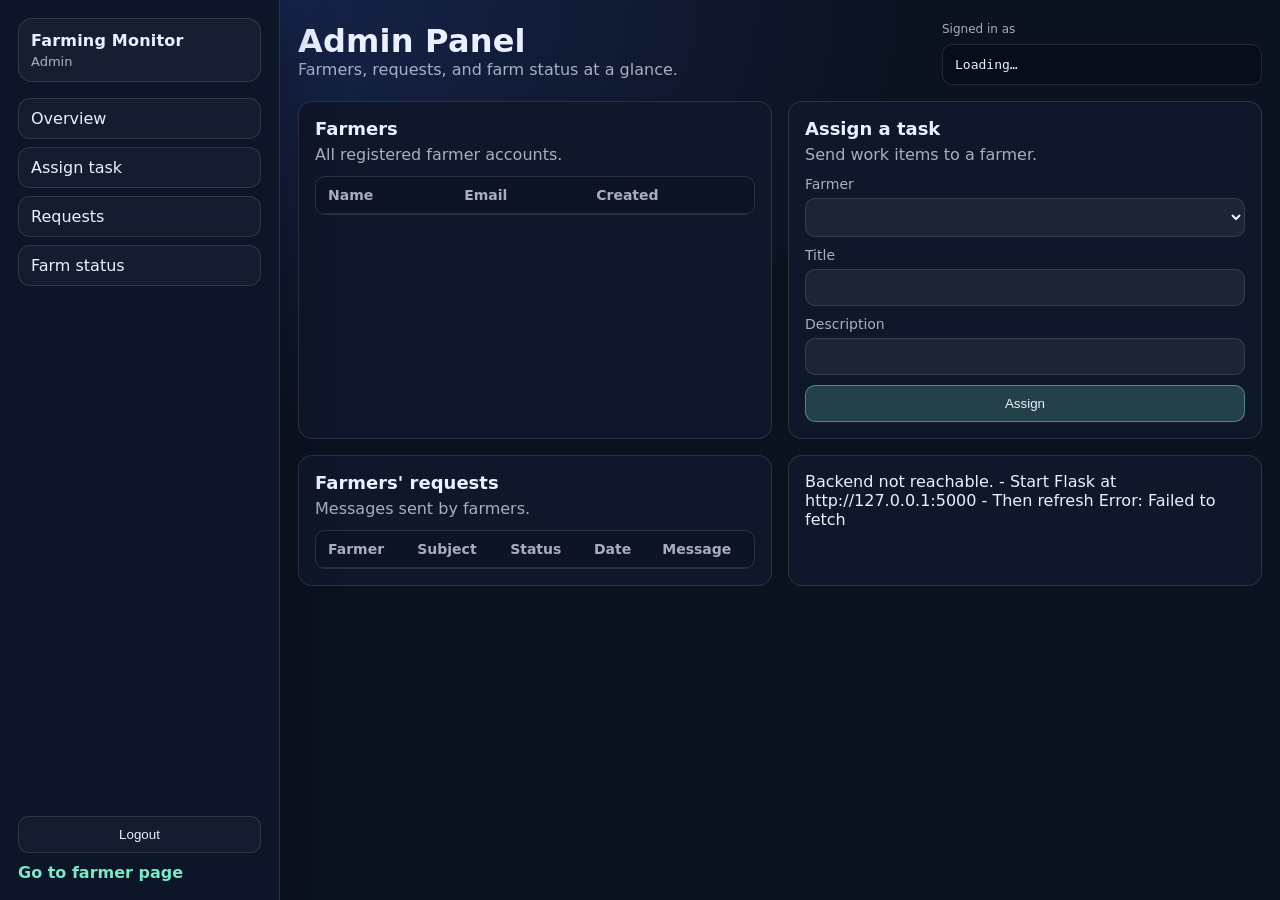
==== frontend/admin.html @ dcf74fb5 "a" ====
<!doctype html>
<html lang="en">
  <head>
    <meta charset="utf-8" />
    <meta name="viewport" content="width=device-width, initial-scale=1" />
    <title>Farming Monitor - Admin</title>
    <link rel="stylesheet" href="./styles.css" />
  </head>
  <body>
    <div class="appShell">
      <aside class="sidebar">
        <div class="brand">
          <div class="brandTitle">Farming Monitor</div>
          <div class="brandSubtitle">Admin</div>
        </div>
        <nav class="nav">
          <a class="navLink" href="#overview">Overview</a>
          <a class="navLink" href="#assign">Assign task</a>
          <a class="navLink" href="#requests">Requests</a>
          <a class="navLink" href="#status">Farm status</a>
        </nav>
        <div class="sidebarFooter">
          <button id="logoutBtn" type="button" class="btn secondary">Logout</button>
          <a class="link" href="/app">Go to farmer page</a>
        </div>
      </aside>

      <main class="content">
        <header class="topbar">
          <div>
            <h1 class="pageTitle">Admin Panel</h1>
            <p class="muted">Farmers, requests, and farm status at a glance.</p>
          </div>
          <div class="profileBox">
            <div class="profileLabel">Signed in as</div>
            <pre id="me" class="status">Loading…</pre>
          </div>
        </header>

        <section class="grid2">
          <section class="card" id="overview">
            <div class="cardHead">
              <h2>Farmers</h2>
              <p class="muted">All registered farmer accounts.</p>
            </div>
            <div class="tableWrap">
              <table class="table" id="farmersTable">
                <thead>
                  <tr>
                    <th>Name</th>
                    <th>Email</th>
                    <th>Created</th>
                  </tr>
                </thead>
                <tbody></tbody>
              </table>
            </div>
          </section>

          <section class="card" id="assign">
            <div class="cardHead">
              <h2>Assign a task</h2>
              <p class="muted">Send work items to a farmer.</p>
            </div>
            <form id="assignTaskForm" class="form">
              <label>
                Farmer
                <select name="farmer_id" id="farmerSelect" required></select>
              </label>
              <label>
                Title
                <input name="title" required />
              </label>
              <label>
                Description
                <input name="description" />
              </label>
              <button type="submit" class="btn">Assign</button>
            </form>
          </section>

          <section class="card" id="requests">
            <div class="cardHead">
              <h2>Farmers' requests</h2>
              <p class="muted">Messages sent by farmers.</p>
            </div>
            <div class="tableWrap">
              <table class="table" id="adminRequestsTable">
                <thead>
                  <tr>
                    <th>Farmer</th>
                    <th>Subject</th>
                    <th>Status</th>
                    <th>Date</th>
                    <th>Message</th>
                  </tr>
                </thead>
                <tbody></tbody>
              </table>
            </div>
          </section>

          <section class="card" id="status">
            <div class="cardHead">
              <h2>Farm status overview</h2>
              <p class="muted">Latest updates per farmer.</p>
            </div>
            <div class="tableWrap">
              <table class="table" id="farmStatusTable">
                <thead>
                  <tr>
                    <th>Farmer</th>
                    <th>Health</th>
                    <th>Crop type</th>
                    <th>Moisture</th>
                    <th>Updated</th>
                  </tr>
                </thead>
                <tbody></tbody>
              </table>
            </div>
          </section>
        </section>
      </main>
    </div>

    <script src="./app.js"></script>
  </body>
</html>
---- frontend/styles.css ----
:root {
  --bg: #0b1220;
  --panel: #0f1930;
  --card: #111b31;
  --text: #eaf0ff;
  --muted: rgba(234, 240, 255, 0.7);
  --border: rgba(234, 240, 255, 0.12);
  --accent: #7ae7c7;
  --danger: #ff6b6b;
  --shadow: 0 18px 50px rgba(0, 0, 0, 0.35);
}

* {
  box-sizing: border-box;
}

body {
  margin: 0;
  font-family: system-ui, -apple-system, Segoe UI, Roboto, Arial, sans-serif;
  background: radial-gradient(1200px 800px at 20% 0%, #16244a 0%, var(--bg) 55%);
  color: var(--text);
}

.container {
  max-width: 860px;
  margin: 0 auto;
  padding: 28px 16px 56px;
  display: grid;
  gap: 16px;
}

.header h1 {
  margin: 0 0 6px;
  letter-spacing: 0.2px;
}

.muted {
  margin: 0;
  color: var(--muted);
}

.appShell {
  min-height: 100vh;
  display: grid;
  grid-template-columns: 280px 1fr;
  width: 100%;
}

.sidebar {
  position: sticky;
  top: 0;
  height: 100vh;
  padding: 18px;
  border-right: 1px solid var(--border);
  background: color-mix(in srgb, var(--panel) 86%, black 14%);
  box-shadow: var(--shadow);
  display: flex;
  flex-direction: column;
  gap: 16px;
}

.brand {
  padding: 12px;
  border: 1px solid var(--border);
  border-radius: 14px;
  background: rgba(255, 255, 255, 0.04);
}

.brandTitle {
  font-weight: 900;
  letter-spacing: 0.2px;
}

.brandSubtitle {
  margin-top: 4px;
  color: var(--muted);
  font-size: 13px;
}

.nav {
  display: grid;
  gap: 8px;
}

.navLink {
  color: var(--text);
  text-decoration: none;
  padding: 10px 12px;
  border: 1px solid var(--border);
  border-radius: 12px;
  background: rgba(255, 255, 255, 0.03);
}

.navLink:hover {
  border-color: color-mix(in srgb, var(--accent) 28%, var(--border) 72%);
  background: rgba(255, 255, 255, 0.05);
}

.sidebarFooter {
  margin-top: auto;
  display: grid;
  gap: 10px;
}

.content {
  padding: 22px 18px 56px;
  width: 100%;
  overflow-x: hidden;
}

.content > * {
  max-width: 1240px;
  margin-left: auto;
  margin-right: auto;
}

.topbar {
  display: flex;
  align-items: flex-start;
  justify-content: space-between;
  gap: 14px;
  margin-bottom: 16px;
}

.pageTitle {
  margin: 0;
  letter-spacing: 0.2px;
}

.profileBox {
  min-width: 320px;
  max-width: 520px;
}

.profileLabel {
  color: var(--muted);
  font-size: 12px;
  margin: 0 0 8px;
}

.grid2 {
  display: grid;
  grid-template-columns: minmax(0, 1fr) minmax(0, 1fr);
  gap: 16px;
}

@media (max-width: 980px) {
  .appShell {
    grid-template-columns: 1fr;
  }
  .sidebar {
    position: relative;
    height: auto;
    box-shadow: none;
  }
  .grid2 {
    grid-template-columns: 1fr;
  }
  .profileBox {
    min-width: auto;
  }
}

@media (max-width: 640px) {
  .topbar {
    flex-direction: column;
  }
  .profileBox {
    width: 100%;
    max-width: none;
  }
}

.card {
  background: color-mix(in srgb, var(--card) 86%, black 14%);
  border: 1px solid var(--border);
  border-radius: 14px;
  padding: 16px;
}

.card h2 {
  margin: 0 0 12px;
  font-size: 18px;
}

.cardHead {
  display: grid;
  gap: 6px;
  margin-bottom: 12px;
}

.cardHead h2 {
  margin: 0;
}

.form {
  display: grid;
  gap: 10px;
}

.formRow {
  display: grid;
  grid-template-columns: 1fr 1fr;
  gap: 10px;
}

@media (max-width: 640px) {
  .formRow {
    grid-template-columns: 1fr;
  }
}

label {
  display: grid;
  gap: 6px;
  font-size: 14px;
  color: var(--muted);
}

input {
  border-radius: 10px;
  border: 1px solid var(--border);
  background: rgba(255, 255, 255, 0.06);
  color: var(--text);
  padding: 10px 12px;
  outline: none;
}

select {
  border-radius: 10px;
  border: 1px solid var(--border);
  background: rgba(255, 255, 255, 0.06);
  color: var(--text);
  padding: 10px 12px;
  outline: none;
}

input:focus {
  border-color: color-mix(in srgb, var(--accent) 40%, var(--border) 60%);
}

select:focus {
  border-color: color-mix(in srgb, var(--accent) 40%, var(--border) 60%);
}

button {
  border: 1px solid color-mix(in srgb, var(--accent) 35%, var(--border) 65%);
  background: color-mix(in srgb, var(--accent) 20%, transparent 80%);
  color: var(--text);
  border-radius: 10px;
  padding: 10px 12px;
  cursor: pointer;
}

button:hover {
  background: color-mix(in srgb, var(--accent) 28%, transparent 72%);
}

.row {
  display: flex;
  gap: 10px;
  align-items: center;
  flex-wrap: wrap;
}

.btn {
  border: 1px solid color-mix(in srgb, var(--accent) 35%, var(--border) 65%);
  background: color-mix(in srgb, var(--accent) 20%, transparent 80%);
  color: var(--text);
  border-radius: 10px;
  padding: 10px 12px;
  cursor: pointer;
}

.btn:hover {
  background: color-mix(in srgb, var(--accent) 28%, transparent 72%);
}

.btn.secondary {
  border-color: var(--border);
  background: rgba(255, 255, 255, 0.03);
}

.link {
  color: var(--accent);
  text-decoration: none;
  font-weight: 600;
}

.status {
  margin: 0;
  padding: 12px;
  border-radius: 10px;
  border: 1px solid var(--border);
  background: rgba(0, 0, 0, 0.22);
  overflow: auto;
}

.status.error {
  border-color: color-mix(in srgb, var(--danger) 45%, var(--border) 55%);
  color: color-mix(in srgb, var(--danger) 80%, var(--text) 20%);
}

.tableWrap {
  width: 100%;
  overflow: auto;
  border-radius: 10px;
  border: 1px solid var(--border);
}

.table {
  width: 100%;
  border-collapse: collapse;
  min-width: 0;
}

.table th,
.table td {
  word-break: break-word;
}

.table th,
.table td {
  padding: 10px 12px;
  border-bottom: 1px solid var(--border);
  text-align: left;
  vertical-align: top;
  font-size: 14px;
}

.table th {
  color: var(--muted);
  font-weight: 700;
  background: rgba(0, 0, 0, 0.12);
}

.table tr:last-child td {
  border-bottom: none;
}
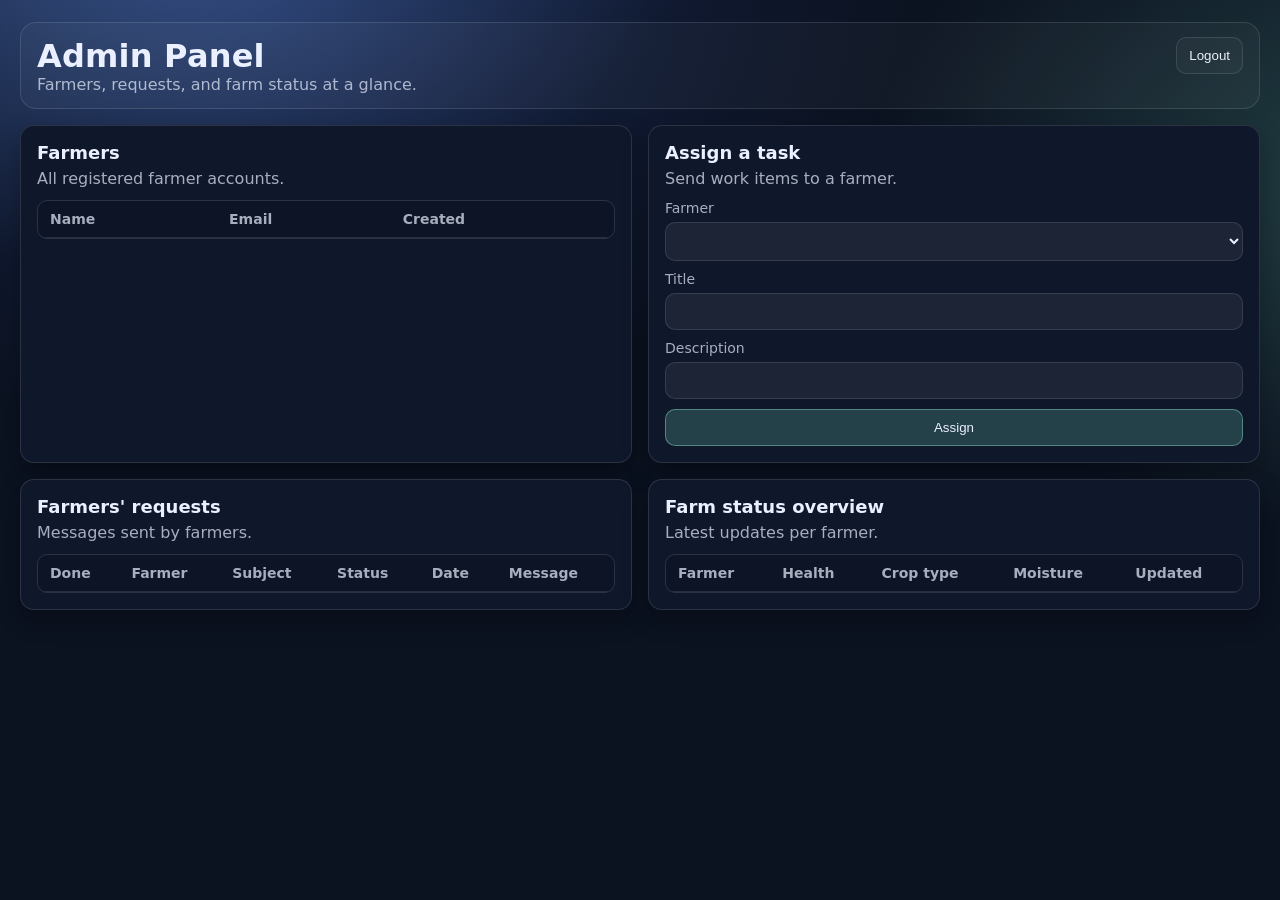
==== commit c3d8938c: "fix" ====
--- a/frontend/admin.html
+++ b/frontend/admin.html
@@ -8,32 +8,14 @@
   </head>
   <body>
     <div class="appShell">
-      <aside class="sidebar">
-        <div class="brand">
-          <div class="brandTitle">Farming Monitor</div>
-          <div class="brandSubtitle">Admin</div>
-        </div>
-        <nav class="nav">
-          <a class="navLink" href="#overview">Overview</a>
-          <a class="navLink" href="#assign">Assign task</a>
-          <a class="navLink" href="#requests">Requests</a>
-          <a class="navLink" href="#status">Farm status</a>
-        </nav>
-        <div class="sidebarFooter">
-          <button id="logoutBtn" type="button" class="btn secondary">Logout</button>
-          <a class="link" href="/app">Go to farmer page</a>
-        </div>
-      </aside>
-
       <main class="content">
         <header class="topbar">
           <div>
             <h1 class="pageTitle">Admin Panel</h1>
             <p class="muted">Farmers, requests, and farm status at a glance.</p>
           </div>
-          <div class="profileBox">
-            <div class="profileLabel">Signed in as</div>
-            <pre id="me" class="status">Loading…</pre>
+          <div class="row">
+            <button id="logoutBtn" type="button" class="btn secondary">Logout</button>
           </div>
         </header>
 
@@ -88,6 +70,7 @@
               <table class="table" id="adminRequestsTable">
                 <thead>
                   <tr>
+                    <th>Done</th>
                     <th>Farmer</th>
                     <th>Subject</th>
                     <th>Status</th>
--- a/frontend/styles.css
+++ b/frontend/styles.css
@@ -6,8 +6,10 @@
   --muted: rgba(234, 240, 255, 0.7);
   --border: rgba(234, 240, 255, 0.12);
   --accent: #7ae7c7;
+  --accent2: #76a9ff;
   --danger: #ff6b6b;
   --shadow: 0 18px 50px rgba(0, 0, 0, 0.35);
+  --shadow2: 0 10px 24px rgba(0, 0, 0, 0.28);
 }
 
 * {
@@ -17,8 +19,73 @@
 body {
   margin: 0;
   font-family: system-ui, -apple-system, Segoe UI, Roboto, Arial, sans-serif;
-  background: radial-gradient(1200px 800px at 20% 0%, #16244a 0%, var(--bg) 55%);
-  color: var(--text);
+  background:
+    radial-gradient(900px 600px at 12% -10%, rgba(118, 169, 255, 0.35) 0%, rgba(118, 169, 255, 0) 60%),
+    radial-gradient(900px 600px at 110% 20%, rgba(122, 231, 199, 0.22) 0%, rgba(122, 231, 199, 0) 60%),
+    radial-gradient(1200px 800px at 20% 0%, #16244a 0%, var(--bg) 55%);
+  color: var(--text);
+}
+
+/* --------------------
+   Auth (login/register)
+   -------------------- */
+.authShell {
+  min-height: 100vh;
+  display: grid;
+  grid-template-columns: 1.1fr 1fr;
+}
+
+.authBrand {
+  padding: 54px 28px;
+  border-right: 1px solid var(--border);
+  background: color-mix(in srgb, var(--panel) 84%, black 16%);
+  box-shadow: var(--shadow);
+  display: grid;
+  align-content: center;
+  gap: 14px;
+}
+
+.authBrandTitle {
+  font-size: 42px;
+  font-weight: 950;
+  letter-spacing: 0.2px;
+  line-height: 1.05;
+  margin: 0;
+}
+
+.authBrandText {
+  margin: 0;
+  max-width: 56ch;
+  color: var(--muted);
+}
+
+.authMain {
+  padding: 34px 18px;
+  display: grid;
+  align-content: center;
+}
+
+.authGrid {
+  width: 100%;
+  max-width: 760px;
+  margin: 0 auto;
+  display: grid;
+  grid-template-columns: 1fr 1fr;
+  gap: 16px;
+}
+
+@media (max-width: 980px) {
+  .authShell {
+    grid-template-columns: 1fr;
+  }
+  .authBrand {
+    border-right: none;
+    border-bottom: 1px solid var(--border);
+    box-shadow: none;
+  }
+  .authGrid {
+    grid-template-columns: 1fr;
+  }
 }
 
 .container {
@@ -41,8 +108,7 @@
 
 .appShell {
   min-height: 100vh;
-  display: grid;
-  grid-template-columns: 280px 1fr;
+  display: block;
   width: 100%;
 }
 
@@ -120,6 +186,10 @@
   justify-content: space-between;
   gap: 14px;
   margin-bottom: 16px;
+  padding: 14px 16px;
+  border: 1px solid var(--border);
+  border-radius: 16px;
+  background: rgba(255, 255, 255, 0.03);
 }
 
 .pageTitle {
@@ -176,6 +246,7 @@
   border: 1px solid var(--border);
   border-radius: 14px;
   padding: 16px;
+  box-shadow: var(--shadow2);
 }
 
 .card h2 {
@@ -281,6 +352,27 @@
   background: rgba(255, 255, 255, 0.03);
 }
 
+.meChip {
+  display: inline-flex;
+  align-items: center;
+  gap: 8px;
+  padding: 10px 12px;
+  border-radius: 12px;
+  border: 1px solid var(--border);
+  background: rgba(0, 0, 0, 0.18);
+  color: var(--text);
+  font-size: 13px;
+  line-height: 1.2;
+  white-space: nowrap;
+  overflow: hidden;
+  text-overflow: ellipsis;
+}
+
+.meChip.error {
+  border-color: color-mix(in srgb, var(--danger) 45%, var(--border) 55%);
+  color: color-mix(in srgb, var(--danger) 85%, var(--text) 15%);
+}
+
 .link {
   color: var(--accent);
   text-decoration: none;
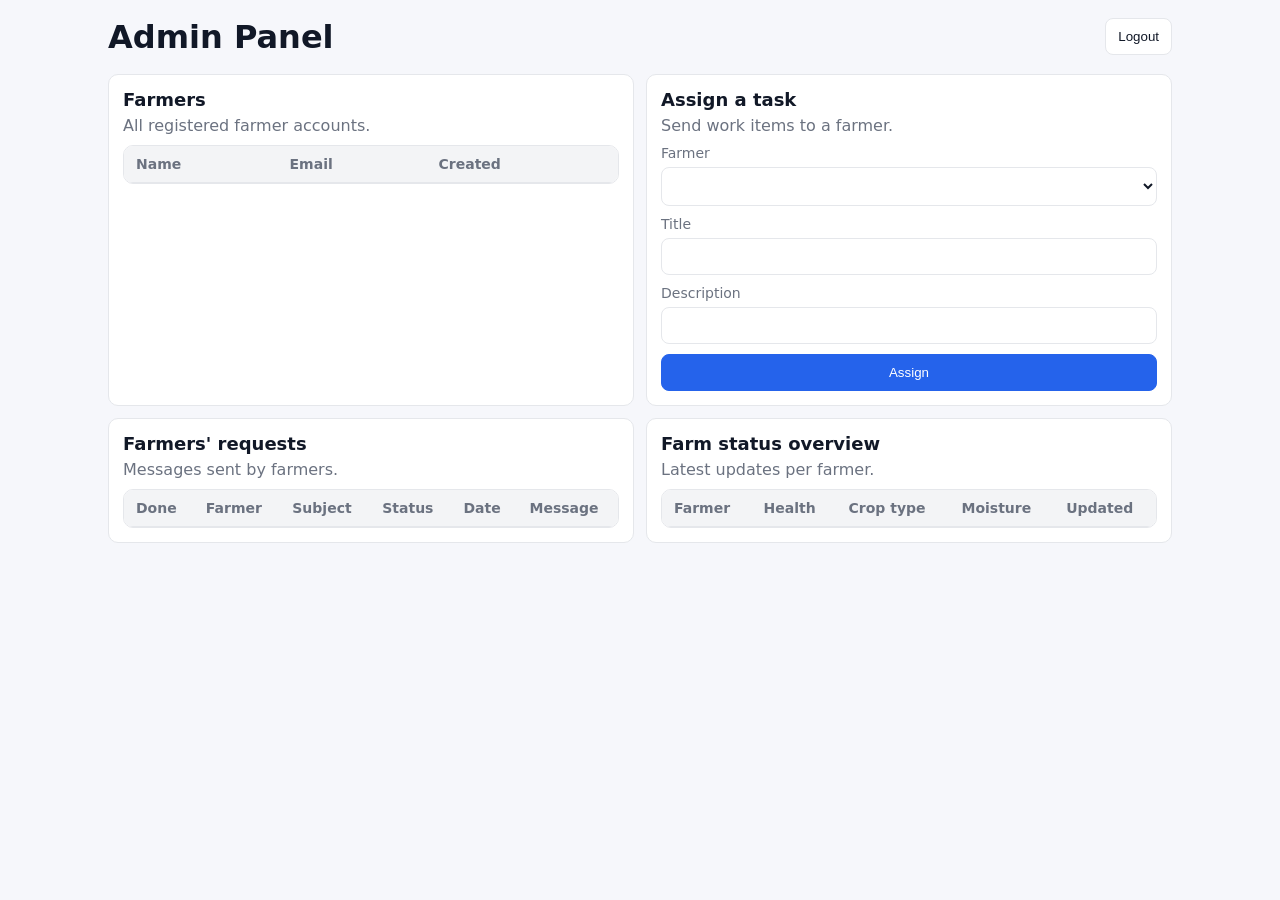
==== commit 5d3f5494: "moded" ====
--- a/frontend/admin.html
+++ b/frontend/admin.html
@@ -12,7 +12,6 @@
         <header class="topbar">
           <div>
             <h1 class="pageTitle">Admin Panel</h1>
-            <p class="muted">Farmers, requests, and farm status at a glance.</p>
           </div>
           <div class="row">
             <button id="logoutBtn" type="button" class="btn secondary">Logout</button>
--- a/frontend/styles.css
+++ b/frontend/styles.css
@@ -1,15 +1,11 @@
 :root {
-  --bg: #0b1220;
-  --panel: #0f1930;
-  --card: #111b31;
-  --text: #eaf0ff;
-  --muted: rgba(234, 240, 255, 0.7);
-  --border: rgba(234, 240, 255, 0.12);
-  --accent: #7ae7c7;
-  --accent2: #76a9ff;
-  --danger: #ff6b6b;
-  --shadow: 0 18px 50px rgba(0, 0, 0, 0.35);
-  --shadow2: 0 10px 24px rgba(0, 0, 0, 0.28);
+  --bg: #f6f7fb;
+  --card: #ffffff;
+  --text: #111827;
+  --muted: #6b7280;
+  --border: #e5e7eb;
+  --primary: #2563eb;
+  --danger: #dc2626;
 }
 
 * {
@@ -19,312 +15,149 @@
 body {
   margin: 0;
   font-family: system-ui, -apple-system, Segoe UI, Roboto, Arial, sans-serif;
-  background:
-    radial-gradient(900px 600px at 12% -10%, rgba(118, 169, 255, 0.35) 0%, rgba(118, 169, 255, 0) 60%),
-    radial-gradient(900px 600px at 110% 20%, rgba(122, 231, 199, 0.22) 0%, rgba(122, 231, 199, 0) 60%),
-    radial-gradient(1200px 800px at 20% 0%, #16244a 0%, var(--bg) 55%);
+  background: var(--bg);
   color: var(--text);
 }
 
-/* --------------------
-   Auth (login/register)
-   -------------------- */
+.muted {
+  margin: 0;
+  color: var(--muted);
+}
+
+/* Auth (login/register) */
 .authShell {
   min-height: 100vh;
   display: grid;
-  grid-template-columns: 1.1fr 1fr;
+  grid-template-columns: 1fr;
 }
 
 .authBrand {
-  padding: 54px 28px;
-  border-right: 1px solid var(--border);
-  background: color-mix(in srgb, var(--panel) 84%, black 16%);
-  box-shadow: var(--shadow);
-  display: grid;
-  align-content: center;
-  gap: 14px;
+  padding: 28px 18px;
+  border-bottom: 1px solid var(--border);
+  background: var(--card);
 }
 
 .authBrandTitle {
-  font-size: 42px;
-  font-weight: 950;
-  letter-spacing: 0.2px;
-  line-height: 1.05;
-  margin: 0;
+  margin: 0 0 8px;
+  font-size: 28px;
 }
 
 .authBrandText {
   margin: 0;
-  max-width: 56ch;
-  color: var(--muted);
+  color: var(--muted);
+  max-width: 70ch;
 }
 
 .authMain {
-  padding: 34px 18px;
-  display: grid;
-  align-content: center;
+  padding: 18px;
 }
 
 .authGrid {
-  width: 100%;
-  max-width: 760px;
+  max-width: 900px;
   margin: 0 auto;
   display: grid;
-  grid-template-columns: 1fr 1fr;
-  gap: 16px;
-}
-
-@media (max-width: 980px) {
-  .authShell {
-    grid-template-columns: 1fr;
+  grid-template-columns: 1fr;
+  gap: 12px;
+}
+
+@media (min-width: 900px) {
+  .authGrid {
+    grid-template-columns: 1fr 1fr;
   }
-  .authBrand {
-    border-right: none;
-    border-bottom: 1px solid var(--border);
-    box-shadow: none;
-  }
-  .authGrid {
-    grid-template-columns: 1fr;
-  }
-}
-
-.container {
-  max-width: 860px;
-  margin: 0 auto;
-  padding: 28px 16px 56px;
-  display: grid;
-  gap: 16px;
-}
-
-.header h1 {
-  margin: 0 0 6px;
-  letter-spacing: 0.2px;
-}
-
-.muted {
-  margin: 0;
-  color: var(--muted);
-}
-
+}
+
+/* App layout */
 .appShell {
   min-height: 100vh;
-  display: block;
-  width: 100%;
-}
-
-.sidebar {
-  position: sticky;
-  top: 0;
-  height: 100vh;
+}
+
+.content {
+  max-width: 1100px;
+  margin: 0 auto;
   padding: 18px;
-  border-right: 1px solid var(--border);
-  background: color-mix(in srgb, var(--panel) 86%, black 14%);
-  box-shadow: var(--shadow);
+}
+
+.topbar {
   display: flex;
-  flex-direction: column;
-  gap: 16px;
-}
-
-.brand {
-  padding: 12px;
+  flex-wrap: wrap;
+  align-items: flex-start;
+  justify-content: space-between;
+  gap: 12px;
+  margin-bottom: 12px;
+}
+
+.pageTitle {
+  margin: 0 0 6px;
+}
+
+.grid2 {
+  display: grid;
+  grid-template-columns: 1fr;
+  gap: 12px;
+}
+
+@media (min-width: 980px) {
+  .grid2 {
+    grid-template-columns: 1fr 1fr;
+  }
+}
+
+/* Cards / forms */
+.card {
+  background: var(--card);
   border: 1px solid var(--border);
-  border-radius: 14px;
-  background: rgba(255, 255, 255, 0.04);
-}
-
-.brandTitle {
-  font-weight: 900;
-  letter-spacing: 0.2px;
-}
-
-.brandSubtitle {
-  margin-top: 4px;
-  color: var(--muted);
-  font-size: 13px;
-}
-
-.nav {
-  display: grid;
-  gap: 8px;
-}
-
-.navLink {
-  color: var(--text);
-  text-decoration: none;
+  border-radius: 10px;
+  padding: 14px;
+}
+
+.cardHead {
+  display: grid;
+  gap: 6px;
+  margin-bottom: 10px;
+}
+
+.cardHead h2 {
+  margin: 0;
+  font-size: 18px;
+}
+
+.form {
+  display: grid;
+  gap: 10px;
+}
+
+.formRow {
+  display: grid;
+  grid-template-columns: 1fr;
+  gap: 10px;
+}
+
+@media (min-width: 700px) {
+  .formRow {
+    grid-template-columns: 1fr 1fr;
+  }
+}
+
+label {
+  display: grid;
+  gap: 6px;
+  font-size: 14px;
+  color: var(--muted);
+}
+
+input,
+select {
   padding: 10px 12px;
   border: 1px solid var(--border);
-  border-radius: 12px;
-  background: rgba(255, 255, 255, 0.03);
-}
-
-.navLink:hover {
-  border-color: color-mix(in srgb, var(--accent) 28%, var(--border) 72%);
-  background: rgba(255, 255, 255, 0.05);
-}
-
-.sidebarFooter {
-  margin-top: auto;
-  display: grid;
-  gap: 10px;
-}
-
-.content {
-  padding: 22px 18px 56px;
-  width: 100%;
-  overflow-x: hidden;
-}
-
-.content > * {
-  max-width: 1240px;
-  margin-left: auto;
-  margin-right: auto;
-}
-
-.topbar {
-  display: flex;
-  align-items: flex-start;
-  justify-content: space-between;
-  gap: 14px;
-  margin-bottom: 16px;
-  padding: 14px 16px;
-  border: 1px solid var(--border);
-  border-radius: 16px;
-  background: rgba(255, 255, 255, 0.03);
-}
-
-.pageTitle {
-  margin: 0;
-  letter-spacing: 0.2px;
-}
-
-.profileBox {
-  min-width: 320px;
-  max-width: 520px;
-}
-
-.profileLabel {
-  color: var(--muted);
-  font-size: 12px;
-  margin: 0 0 8px;
-}
-
-.grid2 {
-  display: grid;
-  grid-template-columns: minmax(0, 1fr) minmax(0, 1fr);
-  gap: 16px;
-}
-
-@media (max-width: 980px) {
-  .appShell {
-    grid-template-columns: 1fr;
-  }
-  .sidebar {
-    position: relative;
-    height: auto;
-    box-shadow: none;
-  }
-  .grid2 {
-    grid-template-columns: 1fr;
-  }
-  .profileBox {
-    min-width: auto;
-  }
-}
-
-@media (max-width: 640px) {
-  .topbar {
-    flex-direction: column;
-  }
-  .profileBox {
-    width: 100%;
-    max-width: none;
-  }
-}
-
-.card {
-  background: color-mix(in srgb, var(--card) 86%, black 14%);
-  border: 1px solid var(--border);
-  border-radius: 14px;
-  padding: 16px;
-  box-shadow: var(--shadow2);
-}
-
-.card h2 {
-  margin: 0 0 12px;
-  font-size: 18px;
-}
-
-.cardHead {
-  display: grid;
-  gap: 6px;
-  margin-bottom: 12px;
-}
-
-.cardHead h2 {
-  margin: 0;
-}
-
-.form {
-  display: grid;
-  gap: 10px;
-}
-
-.formRow {
-  display: grid;
-  grid-template-columns: 1fr 1fr;
-  gap: 10px;
-}
-
-@media (max-width: 640px) {
-  .formRow {
-    grid-template-columns: 1fr;
-  }
-}
-
-label {
-  display: grid;
-  gap: 6px;
-  font-size: 14px;
-  color: var(--muted);
-}
-
-input {
-  border-radius: 10px;
-  border: 1px solid var(--border);
-  background: rgba(255, 255, 255, 0.06);
+  border-radius: 8px;
+  background: #fff;
   color: var(--text);
-  padding: 10px 12px;
   outline: none;
 }
 
-select {
-  border-radius: 10px;
-  border: 1px solid var(--border);
-  background: rgba(255, 255, 255, 0.06);
-  color: var(--text);
-  padding: 10px 12px;
-  outline: none;
-}
-
-input:focus {
-  border-color: color-mix(in srgb, var(--accent) 40%, var(--border) 60%);
-}
-
+input:focus,
 select:focus {
-  border-color: color-mix(in srgb, var(--accent) 40%, var(--border) 60%);
-}
-
-button {
-  border: 1px solid color-mix(in srgb, var(--accent) 35%, var(--border) 65%);
-  background: color-mix(in srgb, var(--accent) 20%, transparent 80%);
-  color: var(--text);
-  border-radius: 10px;
-  padding: 10px 12px;
-  cursor: pointer;
-}
-
-button:hover {
-  background: color-mix(in srgb, var(--accent) 28%, transparent 72%);
+  border-color: var(--primary);
 }
 
 .row {
@@ -334,81 +167,44 @@
   flex-wrap: wrap;
 }
 
-.btn {
-  border: 1px solid color-mix(in srgb, var(--accent) 35%, var(--border) 65%);
-  background: color-mix(in srgb, var(--accent) 20%, transparent 80%);
-  color: var(--text);
-  border-radius: 10px;
+.btn,
+button {
   padding: 10px 12px;
+  border-radius: 8px;
+  border: 1px solid var(--primary);
+  background: var(--primary);
+  color: #fff;
   cursor: pointer;
-}
-
-.btn:hover {
-  background: color-mix(in srgb, var(--accent) 28%, transparent 72%);
 }
 
 .btn.secondary {
   border-color: var(--border);
-  background: rgba(255, 255, 255, 0.03);
-}
-
-.meChip {
-  display: inline-flex;
-  align-items: center;
-  gap: 8px;
-  padding: 10px 12px;
-  border-radius: 12px;
-  border: 1px solid var(--border);
-  background: rgba(0, 0, 0, 0.18);
+  background: #fff;
   color: var(--text);
-  font-size: 13px;
-  line-height: 1.2;
-  white-space: nowrap;
-  overflow: hidden;
-  text-overflow: ellipsis;
-}
-
-.meChip.error {
-  border-color: color-mix(in srgb, var(--danger) 45%, var(--border) 55%);
-  color: color-mix(in srgb, var(--danger) 85%, var(--text) 15%);
 }
 
 .link {
-  color: var(--accent);
+  color: var(--primary);
   text-decoration: none;
   font-weight: 600;
 }
 
-.status {
-  margin: 0;
-  padding: 12px;
-  border-radius: 10px;
-  border: 1px solid var(--border);
-  background: rgba(0, 0, 0, 0.22);
-  overflow: auto;
-}
-
-.status.error {
-  border-color: color-mix(in srgb, var(--danger) 45%, var(--border) 55%);
-  color: color-mix(in srgb, var(--danger) 80%, var(--text) 20%);
-}
-
+.errorText {
+  color: var(--danger);
+  font-size: 14px;
+}
+
+/* Tables */
 .tableWrap {
   width: 100%;
   overflow: auto;
+  border: 1px solid var(--border);
   border-radius: 10px;
-  border: 1px solid var(--border);
 }
 
 .table {
   width: 100%;
   border-collapse: collapse;
-  min-width: 0;
-}
-
-.table th,
-.table td {
-  word-break: break-word;
 }
 
 .table th,
@@ -421,9 +217,9 @@
 }
 
 .table th {
+  background: #f3f4f6;
   color: var(--muted);
   font-weight: 700;
-  background: rgba(0, 0, 0, 0.12);
 }
 
 .table tr:last-child td {
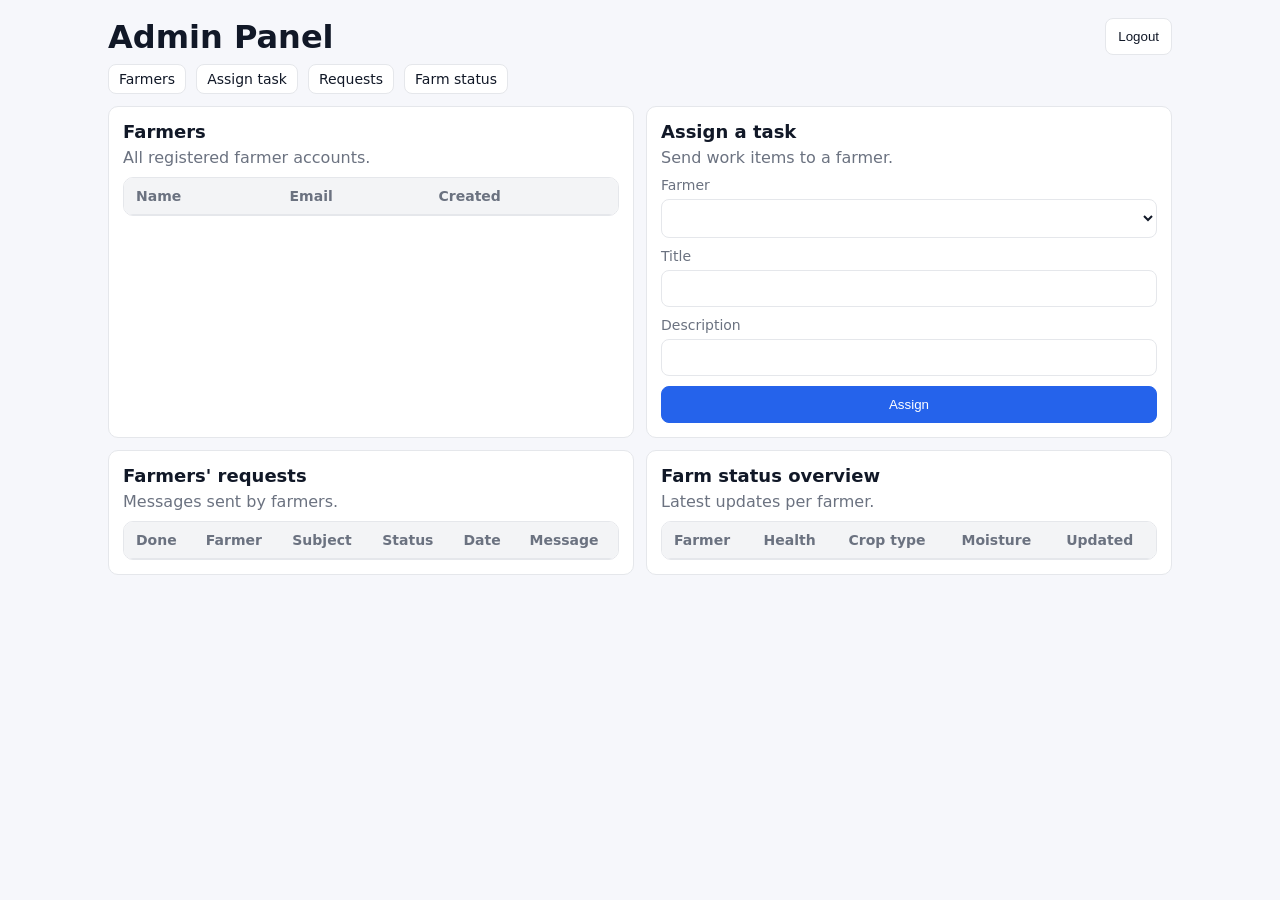
==== commit 64249b7f: "fixing readme" ====
--- a/frontend/admin.html
+++ b/frontend/admin.html
@@ -12,6 +12,12 @@
         <header class="topbar">
           <div>
             <h1 class="pageTitle">Admin Panel</h1>
+            <nav class="topnav">
+              <a class="topnavLink" href="#overview">Farmers</a>
+              <a class="topnavLink" href="#assign">Assign task</a>
+              <a class="topnavLink" href="#requests">Requests</a>
+              <a class="topnavLink" href="#status">Farm status</a>
+            </nav>
           </div>
           <div class="row">
             <button id="logoutBtn" type="button" class="btn secondary">Logout</button>
--- a/frontend/styles.css
+++ b/frontend/styles.css
@@ -19,12 +19,15 @@
   color: var(--text);
 }
 
+html {
+  scroll-behavior: smooth;
+}
+
 .muted {
   margin: 0;
   color: var(--muted);
 }
 
-/* Auth (login/register) */
 .authShell {
   min-height: 100vh;
   display: grid;
@@ -66,7 +69,6 @@
   }
 }
 
-/* App layout */
 .appShell {
   min-height: 100vh;
 }
@@ -90,6 +92,28 @@
   margin: 0 0 6px;
 }
 
+.topnav {
+  display: flex;
+  gap: 10px;
+  flex-wrap: wrap;
+  margin-top: 8px;
+}
+
+.topnavLink {
+  display: inline-block;
+  padding: 6px 10px;
+  border-radius: 8px;
+  border: 1px solid var(--border);
+  background: #fff;
+  color: var(--text);
+  text-decoration: none;
+  font-size: 14px;
+}
+
+.topnavLink:hover {
+  border-color: var(--primary);
+}
+
 .grid2 {
   display: grid;
   grid-template-columns: 1fr;
@@ -102,7 +126,6 @@
   }
 }
 
-/* Cards / forms */
 .card {
   background: var(--card);
   border: 1px solid var(--border);
